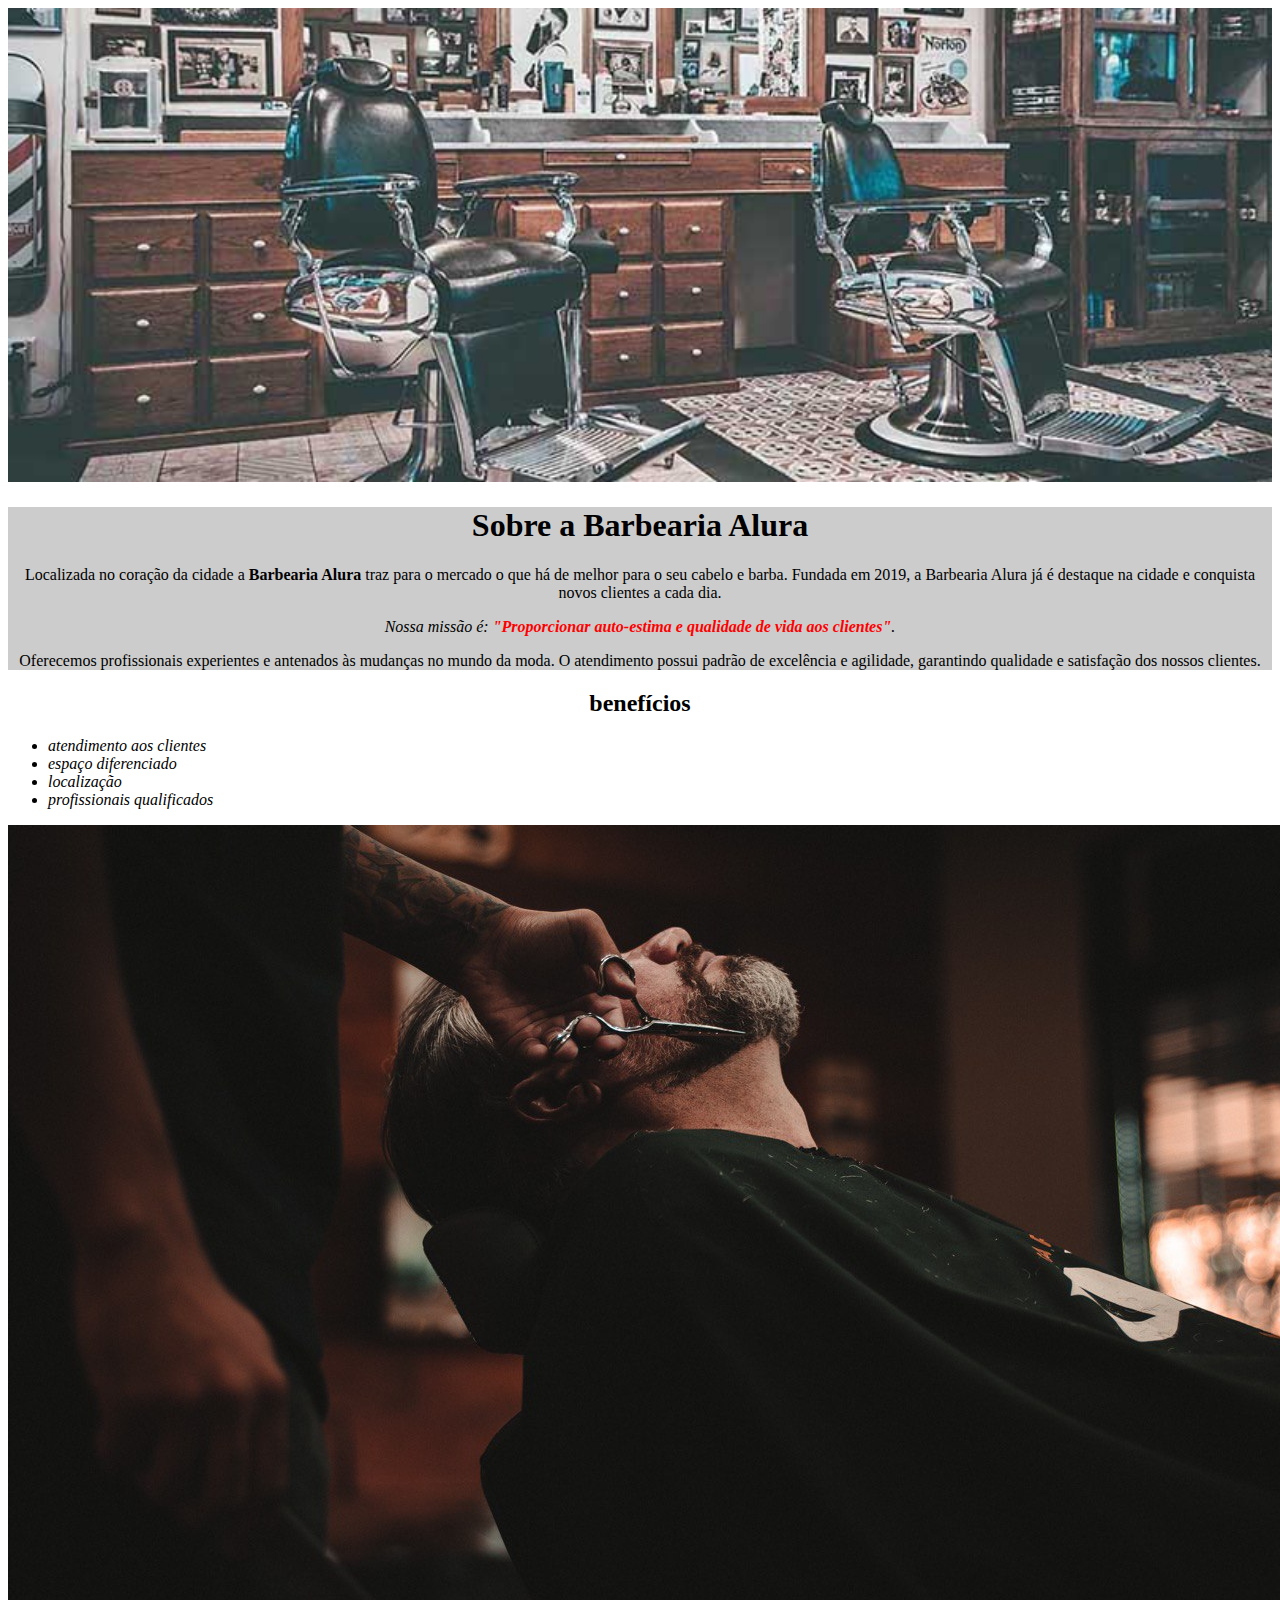
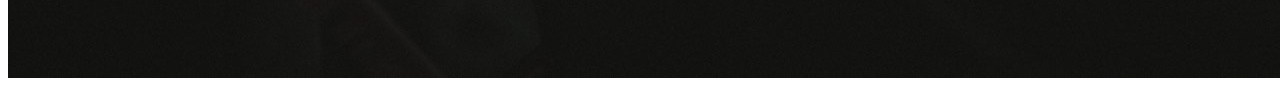
==== index.html @ c705c3d0 "v" ====
<!DOCTYPE html>
<html lang="pt-br">
    <head>
        <meta charset="UTF-8">
        <title>Barbearia Alura</title>
        <link rel="stylesheet" href="style.css"> 
    </head>

    <body>
           <img id ="banner" src="banner.jpg">
           <div class="principal">
                 <h1 style="text-align: center">Sobre a Barbearia Alura</h1>

                 <p>Localizada no coração da cidade a <strong>Barbearia Alura</strong> traz para o mercado o que há de melhor para o seu cabelo e barba. 
                  Fundada em 2019, a Barbearia Alura já é destaque na cidade e conquista novos clientes a cada dia.</p>

                 <p id="missao"><em>Nossa missão é: <strong>"Proporcionar auto-estima e qualidade de vida aos clientes"</strong>.</em></p>

                 <p>Oferecemos profissionais experientes e antenados às mudanças no mundo da moda. 
                 O atendimento possui padrão de excelência e agilidade, garantindo qualidade e satisfação dos nossos clientes.</p>
          </div>
        
        <div class="benefícios">
        <h2>benefícios</h2>

          <ul>
               <li class="itens">atendimento aos clientes</li>
               <li class="itens">espaço diferenciado</li>
               <li class="itens">localização</li>
               <li class="itens">profissionais qualificados</li>
         </ul>

      <img src="beneficios.jpg">
    </div>
    </body>
</html>
---- style.css ----
body {

    
}
#banner {
    width: 100%;
}
.principal {
    background: #CCCCCC;
}
 h1 {
    text-align: center;
 }
p {
   text-align: center;
}
#missao {
    font-size: 20px"
}
em strong {
      color: #ff0000;
}
.itens {
    font-style: italic;
}
.benefícios {
    background:#ffffff ;
}
h2 {
    text-align: center;
}
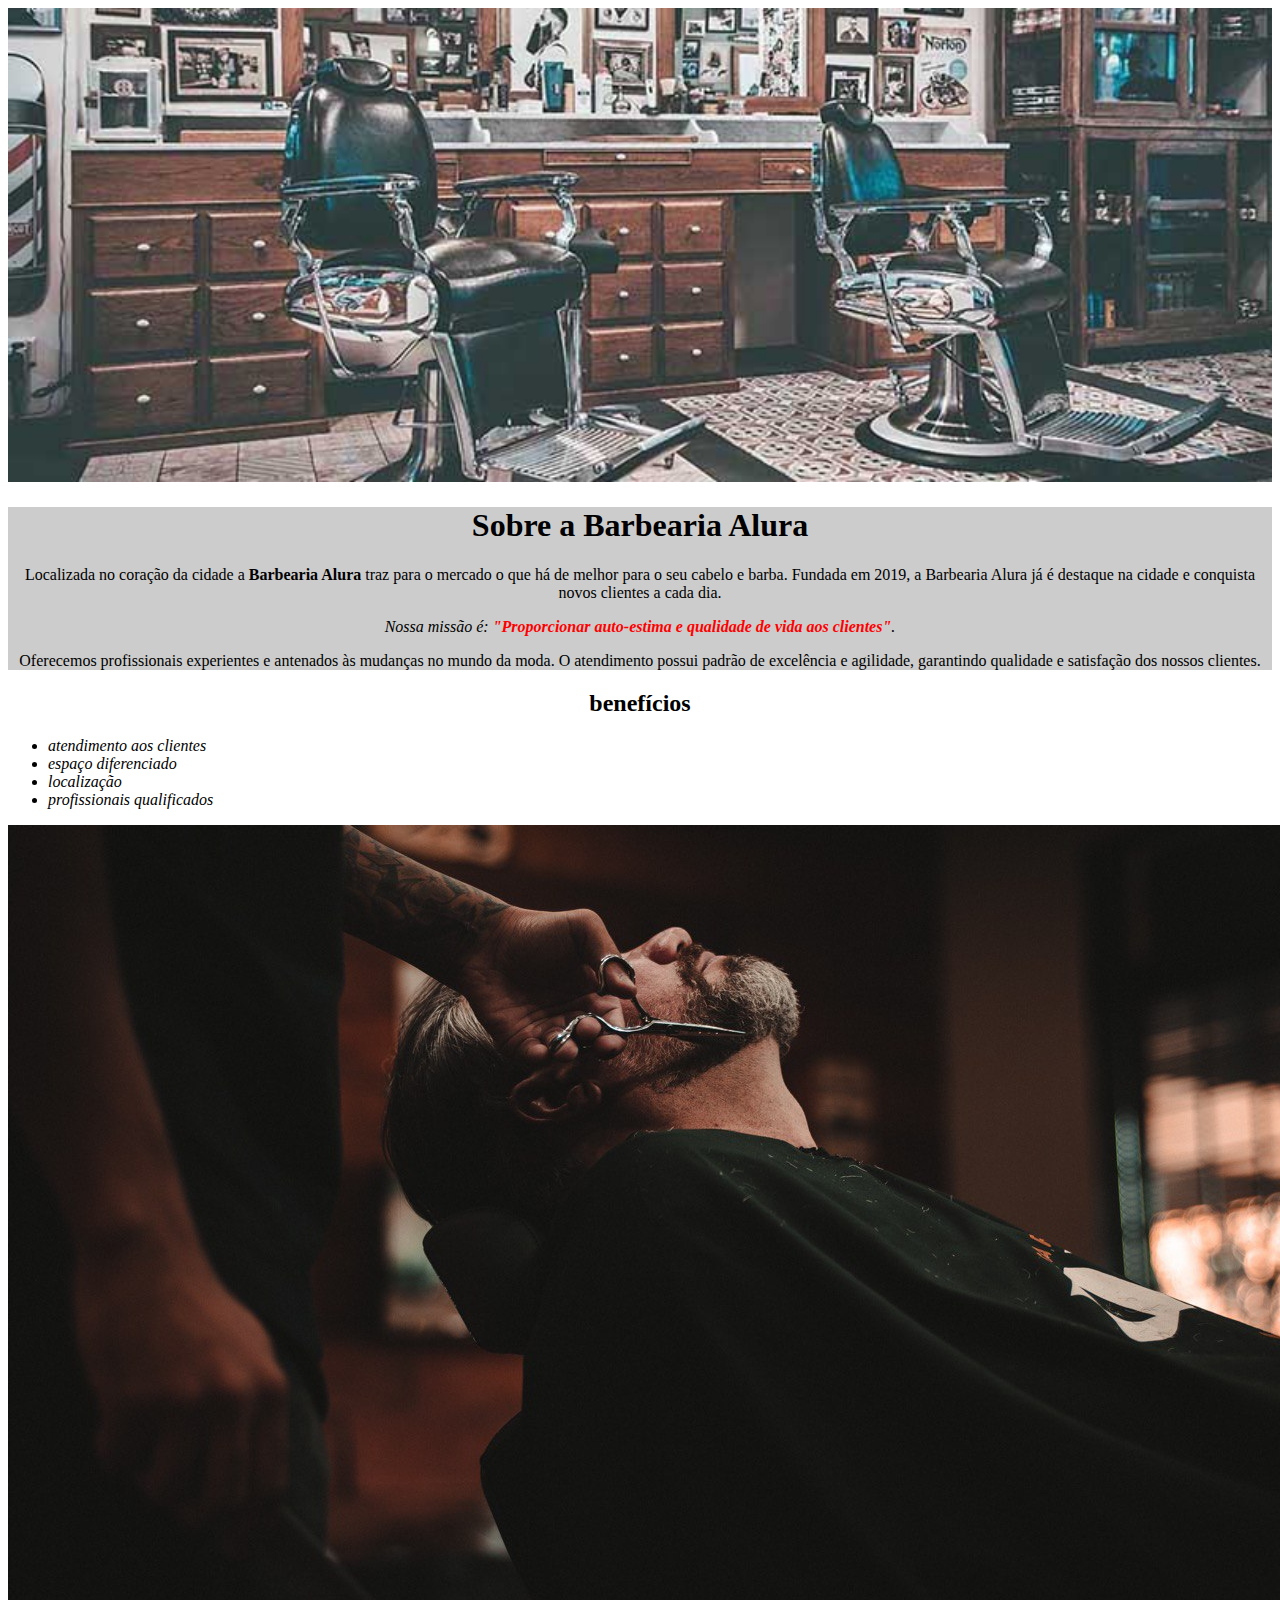
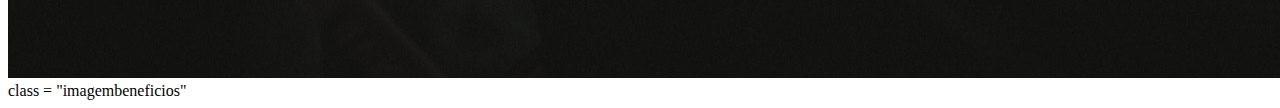
==== commit cbdd79eb: "v" ====
--- a/index.html
+++ b/index.html
@@ -31,7 +31,7 @@
                <li class="itens">profissionais qualificados</li>
          </ul>
 
-      <img src="beneficios.jpg">
+      <img src="beneficios.jpg"> class = "imagembeneficios"
     </div>
     </body>
 </html>--- a/style.css
+++ b/style.css
@@ -28,4 +28,7 @@
 }
 h2 {
     text-align: center;
+}
+.imagembeneficios {
+    width: 50%;
 }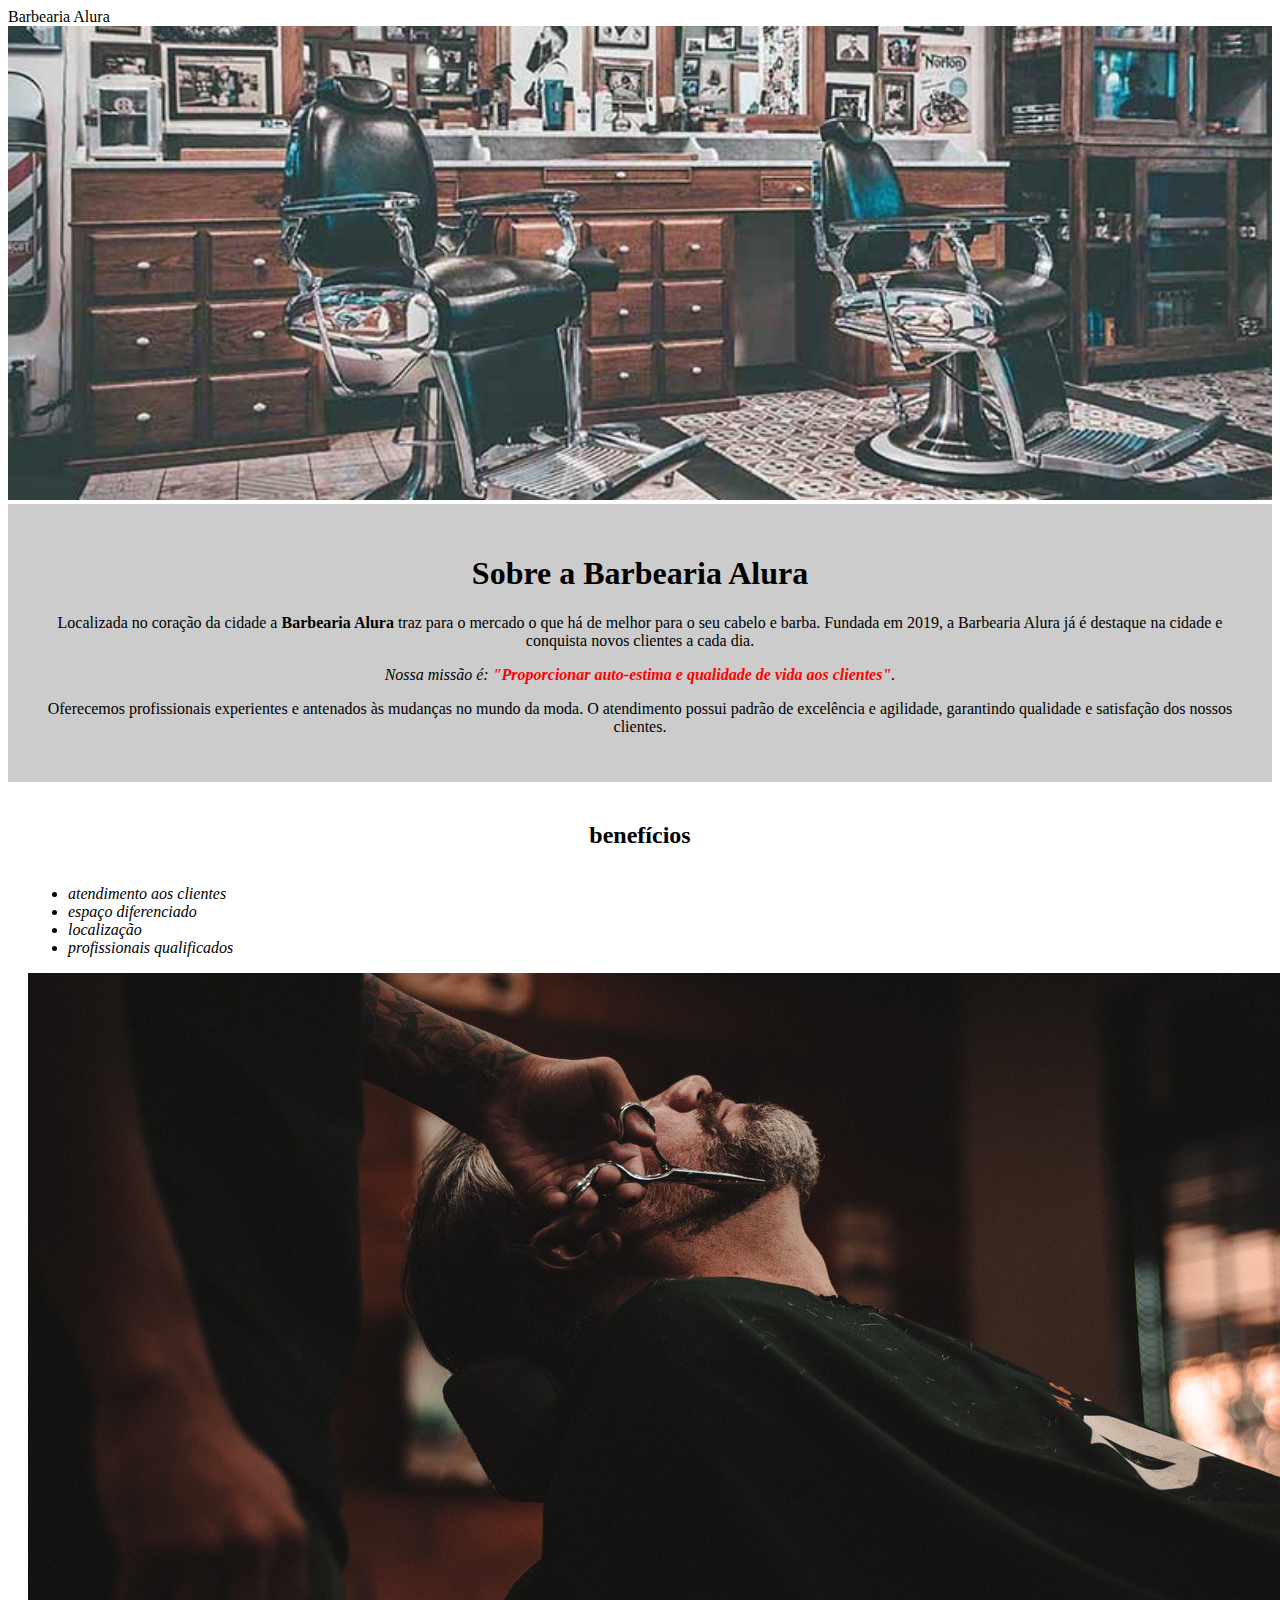
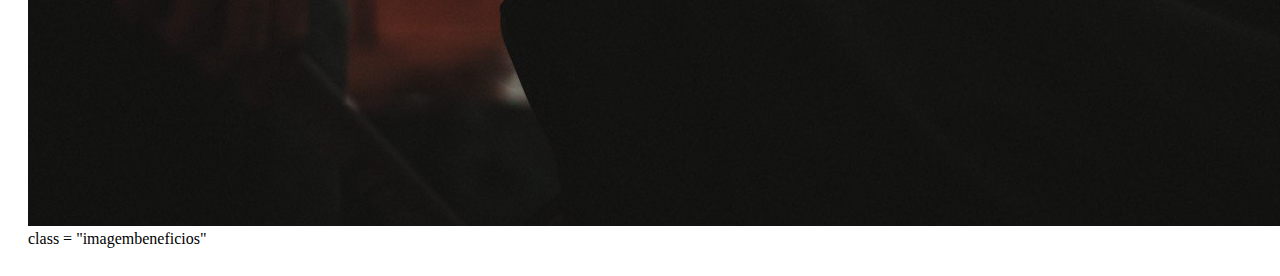
==== commit 19abfe4b: "v" ====
--- a/index.html
+++ b/index.html
@@ -8,6 +8,9 @@
     </head>
 
     <body>
+      <div>
+        Barbearia Alura
+      </div>
            <img id ="banner" src="banner.jpg">
            <div class="principal">
                  <h1 style="text-align: center">Sobre a Barbearia Alura</h1>
--- a/style.css
+++ b/style.css
@@ -7,6 +7,7 @@
 }
 .principal {
     background: #CCCCCC;
+    padding: 30px;
 }
  h1 {
     text-align: center;
@@ -25,10 +26,17 @@
 }
 .benefícios {
     background:#ffffff ;
+    padding: 20px;
 }
 h2 {
     text-align: center;
 }
+ul{
+    display: inline-block;
+    vertical-align: top;
+    width: ;
+    margin-right: ;
+}
 .imagembeneficios {
     width: 50%;
 }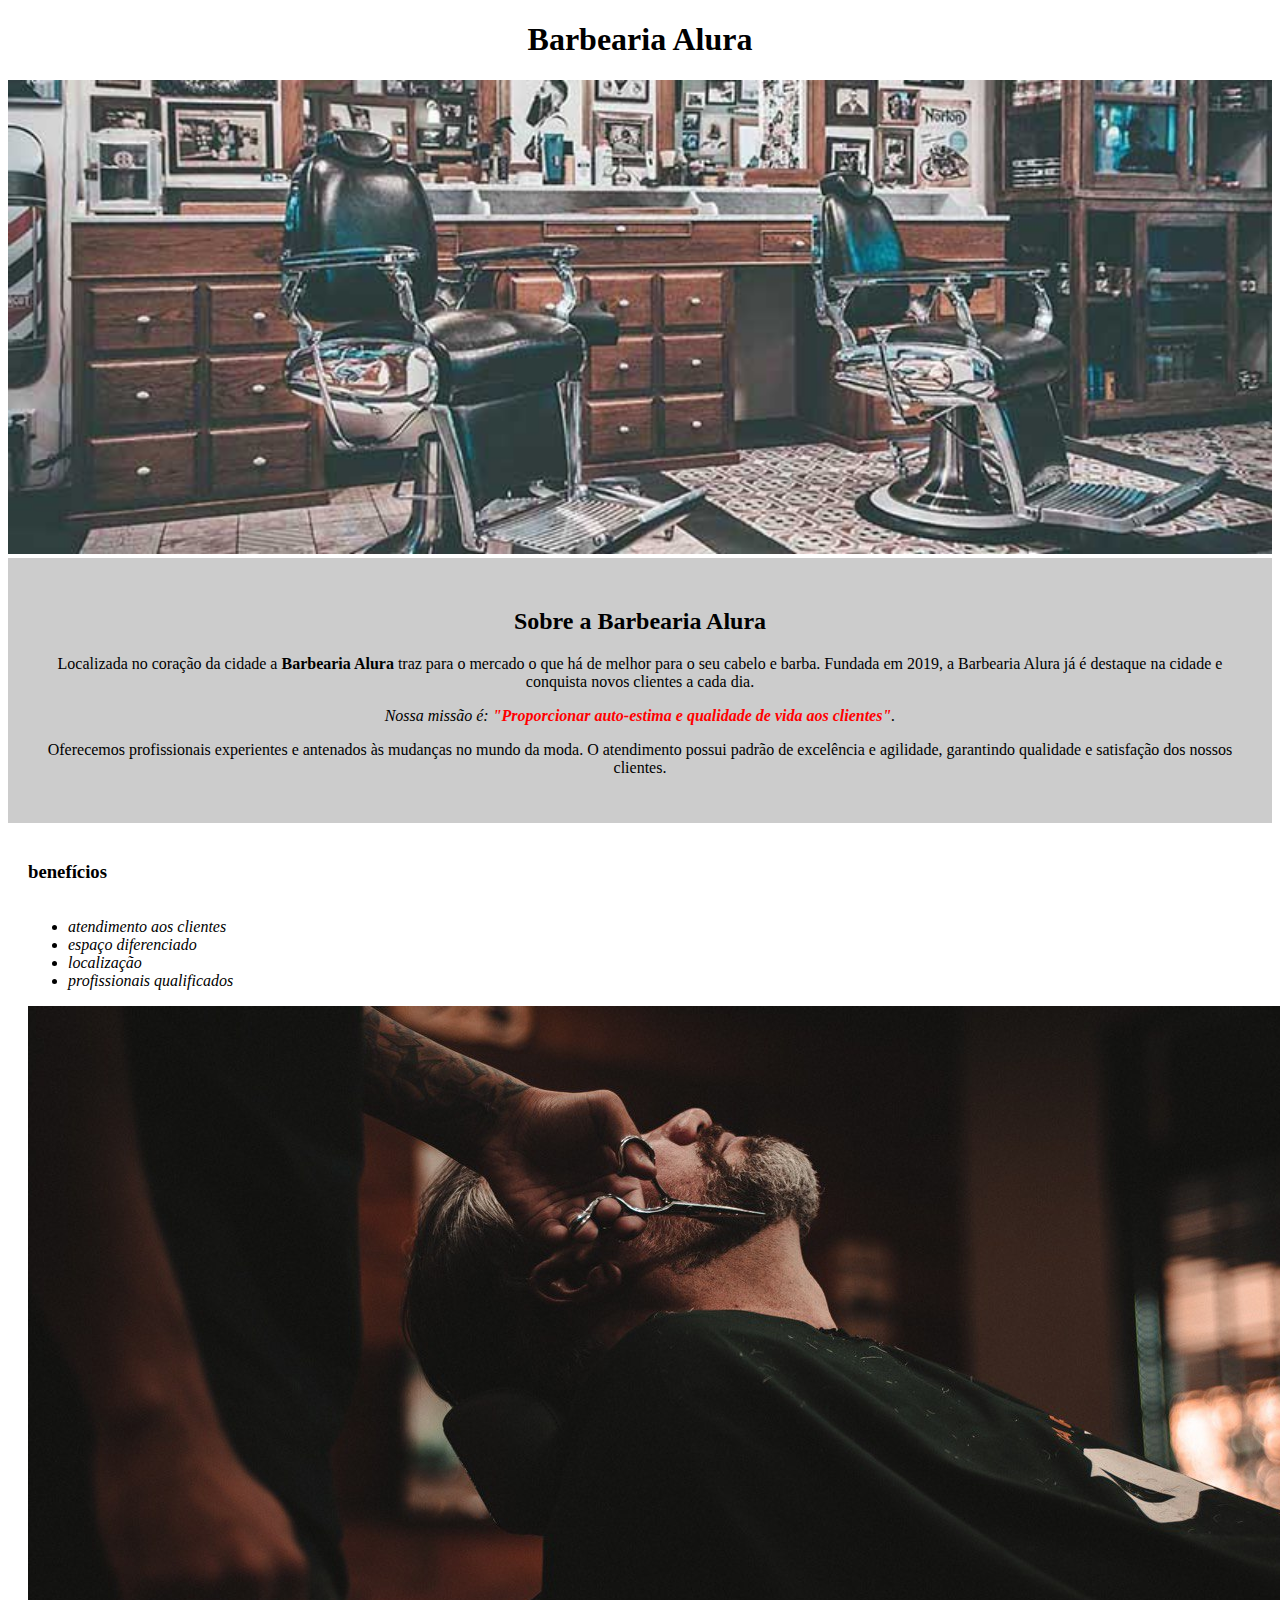
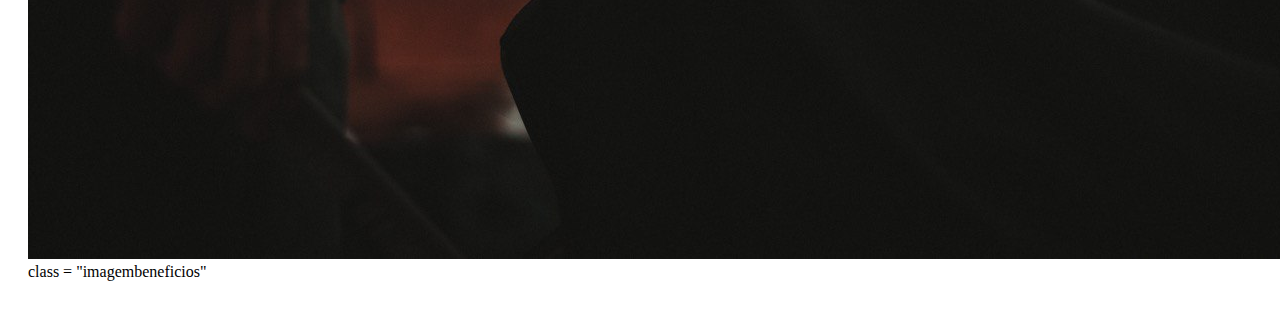
==== commit 0751ed13: "v" ====
--- a/index.html
+++ b/index.html
@@ -8,12 +8,12 @@
     </head>
 
     <body>
-      <div>
-        Barbearia Alura
-      </div>
+      <header>
+         <h1>Barbearia Alura</h1>
+      </header>
            <img id ="banner" src="banner.jpg">
            <div class="principal">
-                 <h1 style="text-align: center">Sobre a Barbearia Alura</h1>
+                 <h2 style="text-align: center">Sobre a Barbearia Alura</h2>
 
                  <p>Localizada no coração da cidade a <strong>Barbearia Alura</strong> traz para o mercado o que há de melhor para o seu cabelo e barba. 
                   Fundada em 2019, a Barbearia Alura já é destaque na cidade e conquista novos clientes a cada dia.</p>
@@ -25,7 +25,7 @@
           </div>
         
         <div class="benefícios">
-        <h2>benefícios</h2>
+        <h3>benefícios</h3>
 
           <ul>
                <li class="itens">atendimento aos clientes</li>
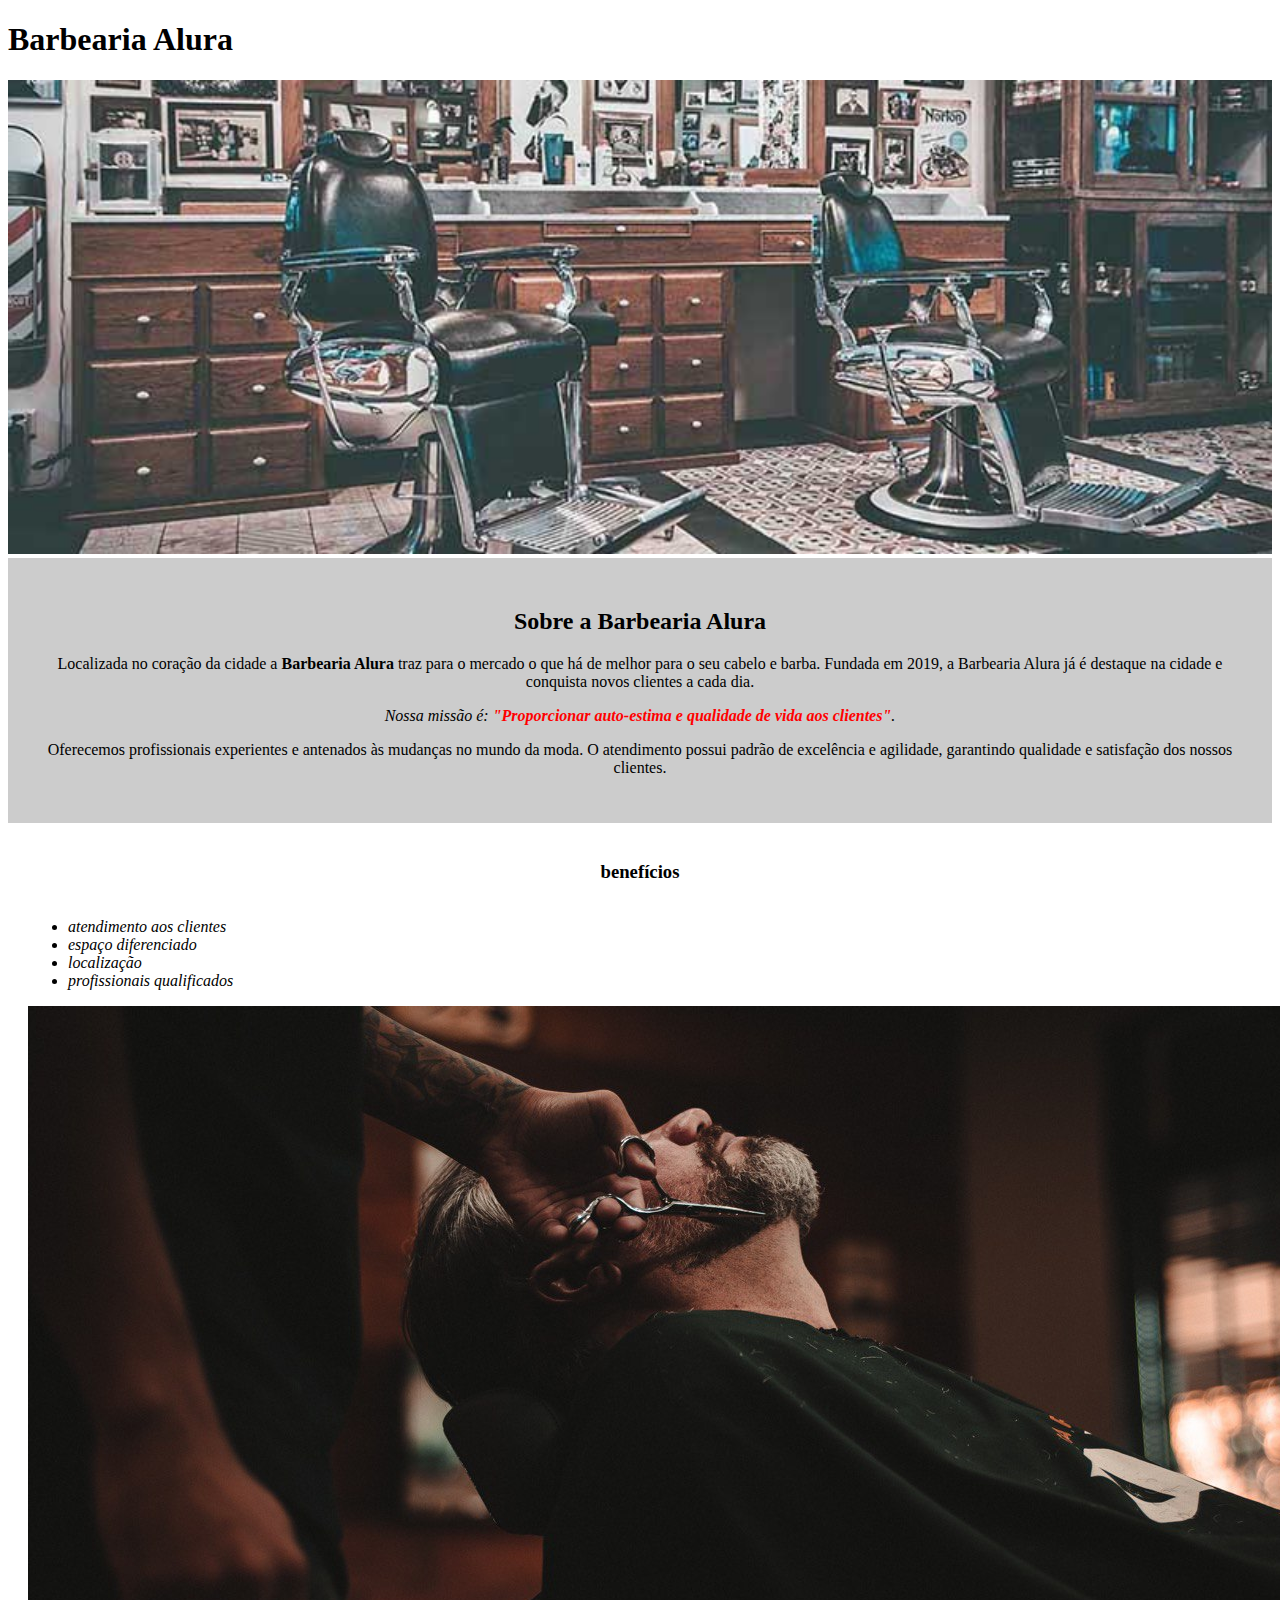
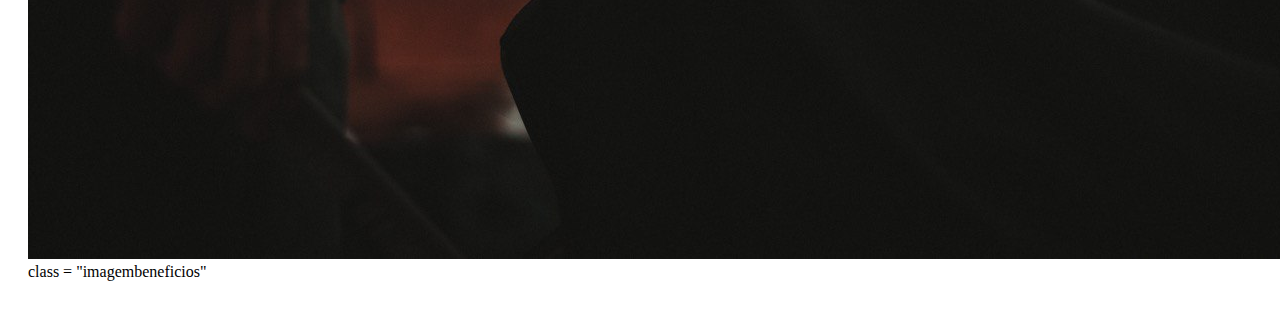
==== commit fcdb6dda: "vgs" ====
--- a/index.html
+++ b/index.html
@@ -13,7 +13,7 @@
       </header>
            <img id ="banner" src="banner.jpg">
            <div class="principal">
-                 <h2 style="text-align: center">Sobre a Barbearia Alura</h2>
+                 <h2 class="titulo-centralizado">Sobre a Barbearia Alura</h2>
 
                  <p>Localizada no coração da cidade a <strong>Barbearia Alura</strong> traz para o mercado o que há de melhor para o seu cabelo e barba. 
                   Fundada em 2019, a Barbearia Alura já é destaque na cidade e conquista novos clientes a cada dia.</p>
@@ -25,7 +25,7 @@
           </div>
         
         <div class="benefícios">
-        <h3>benefícios</h3>
+        <h3 class="titulo-centralizado">benefícios</h3>
 
           <ul>
                <li class="itens">atendimento aos clientes</li>
--- a/style.css
+++ b/style.css
@@ -9,7 +9,7 @@
     background: #CCCCCC;
     padding: 30px;
 }
- h1 {
+.titulo-centralizado {
     text-align: center;
  }
 p {
@@ -28,9 +28,6 @@
     background:#ffffff ;
     padding: 20px;
 }
-h2 {
-    text-align: center;
-}
 ul{
     display: inline-block;
     vertical-align: top;
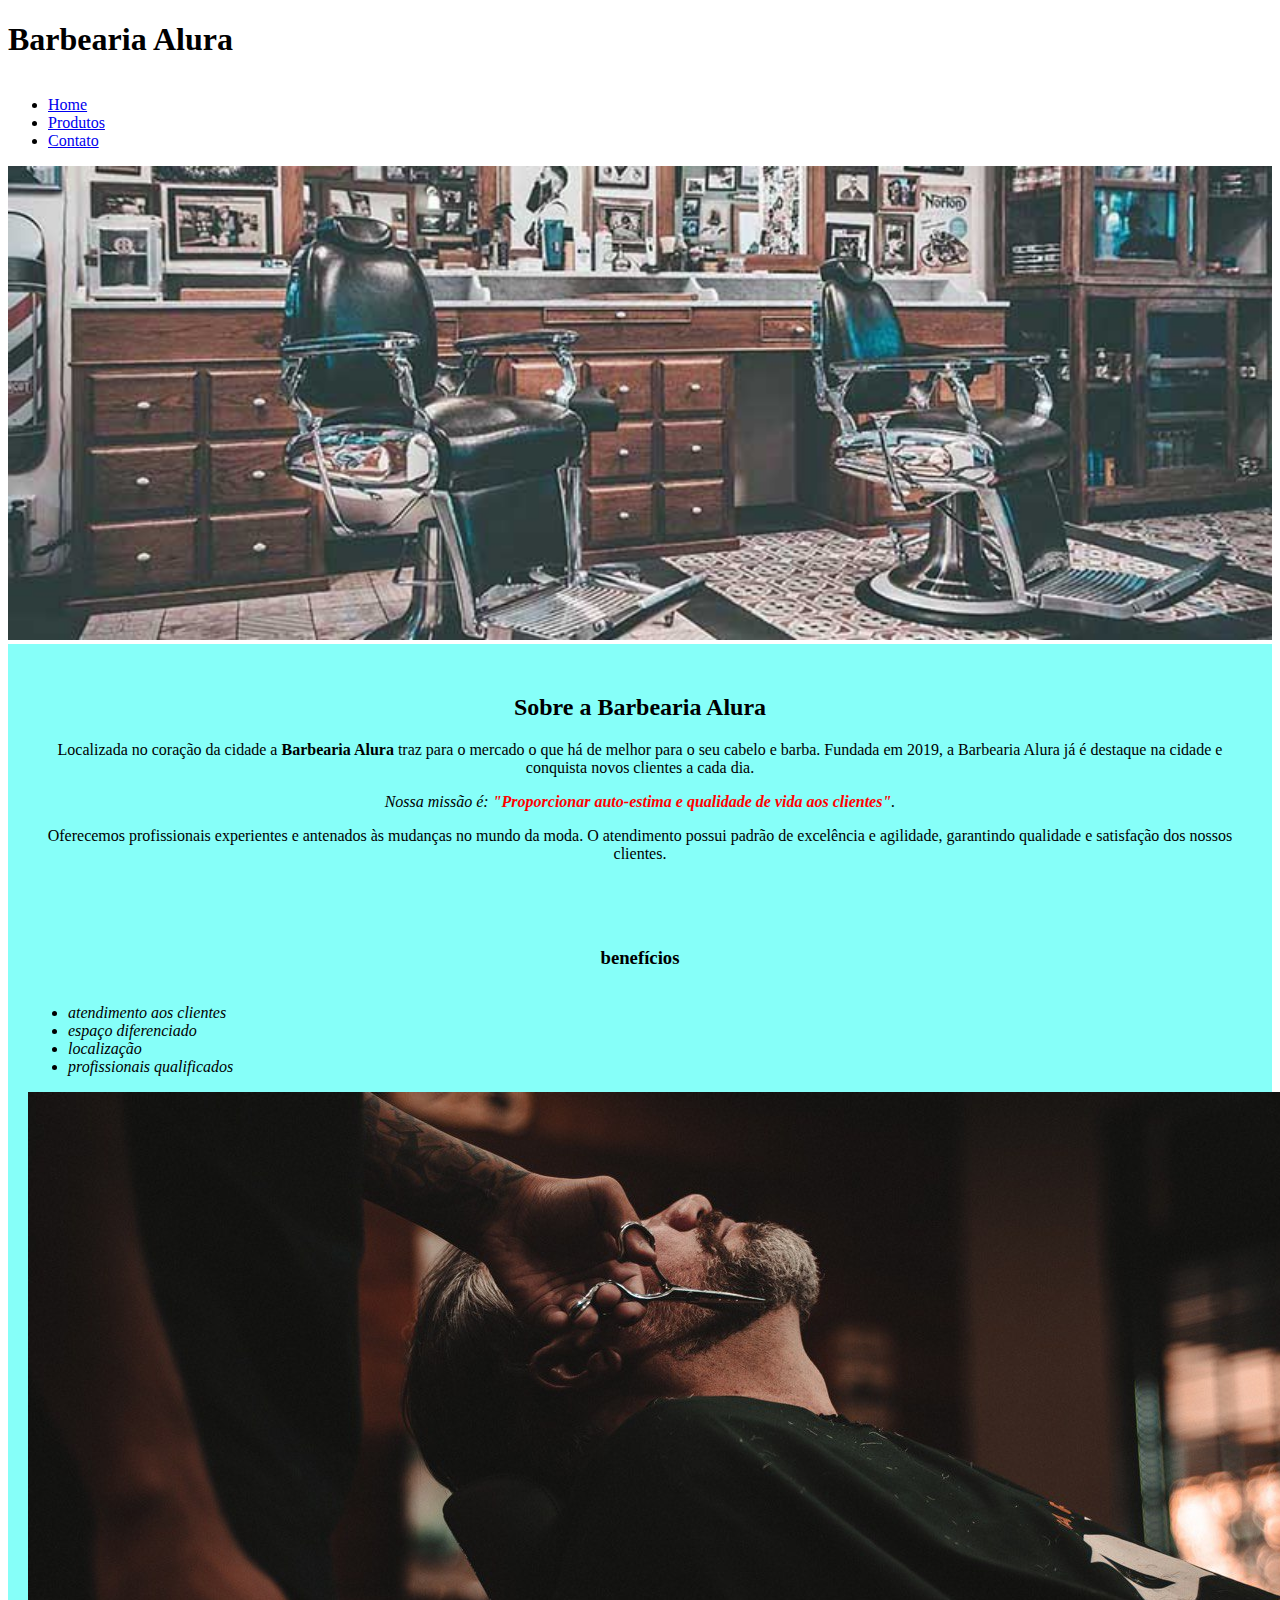
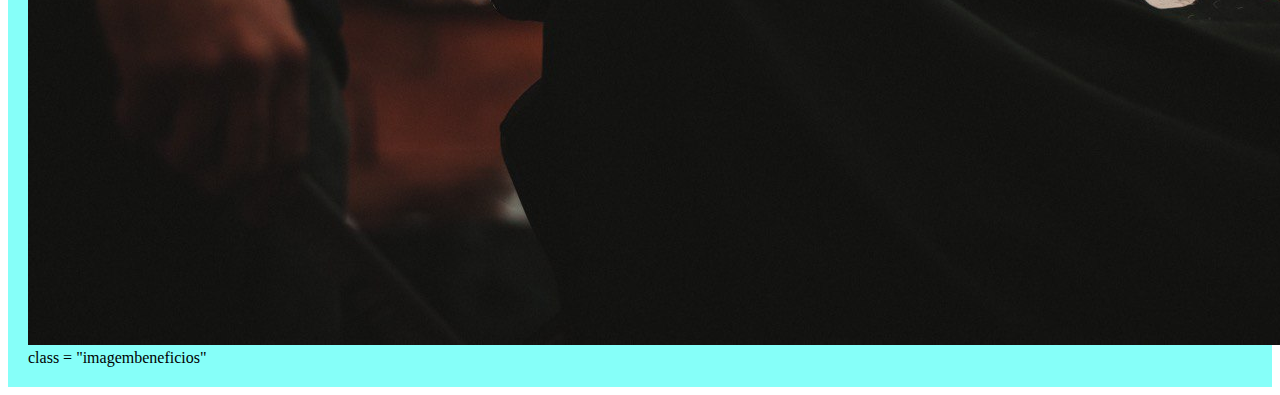
==== commit 0526ff03: "m" ====
--- a/index.html
+++ b/index.html
@@ -9,7 +9,12 @@
 
     <body>
       <header>
-         <h1>Barbearia Alura</h1>
+         <h1 titulo-principal>Barbearia Alura</h1>
+         <ul>
+          <li><a href="index.html"> Home</a></li>
+          <li><a href="produtos.html">Produtos</a></li>
+          <li><a href="contato.html">Contato</a></li>
+      </ul>
       </header>
            <img id ="banner" src="banner.jpg">
            <div class="principal">
--- a/style.css
+++ b/style.css
@@ -6,8 +6,11 @@
     width: 100%;
 }
 .principal {
-    background: #CCCCCC;
+    background:#00fff279;
     padding: 30px;
+}
+.titulo-principal {
+    padding-left: 20px
 }
 .titulo-centralizado {
     text-align: center;
@@ -25,7 +28,7 @@
     font-style: italic;
 }
 .benefícios {
-    background:#ffffff ;
+    background:#00fff279 ;
     padding: 20px;
 }
 ul{
